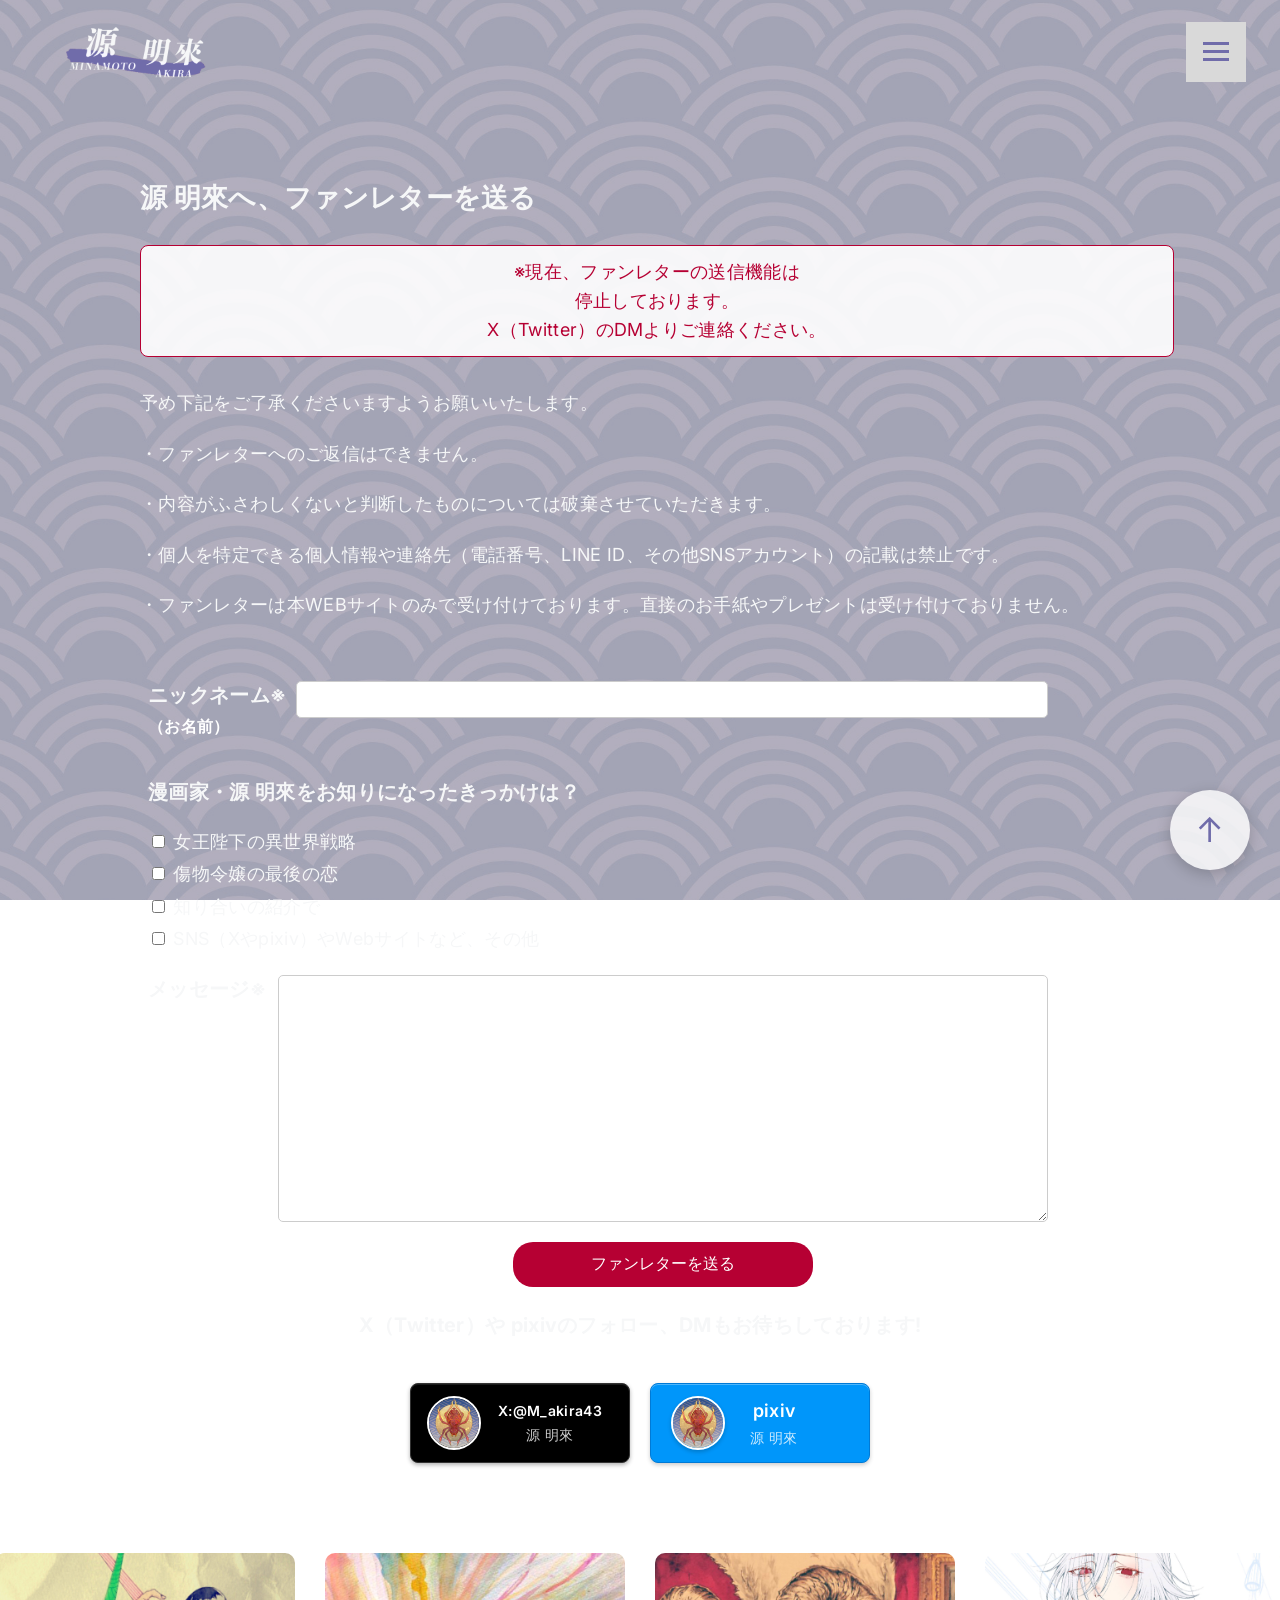
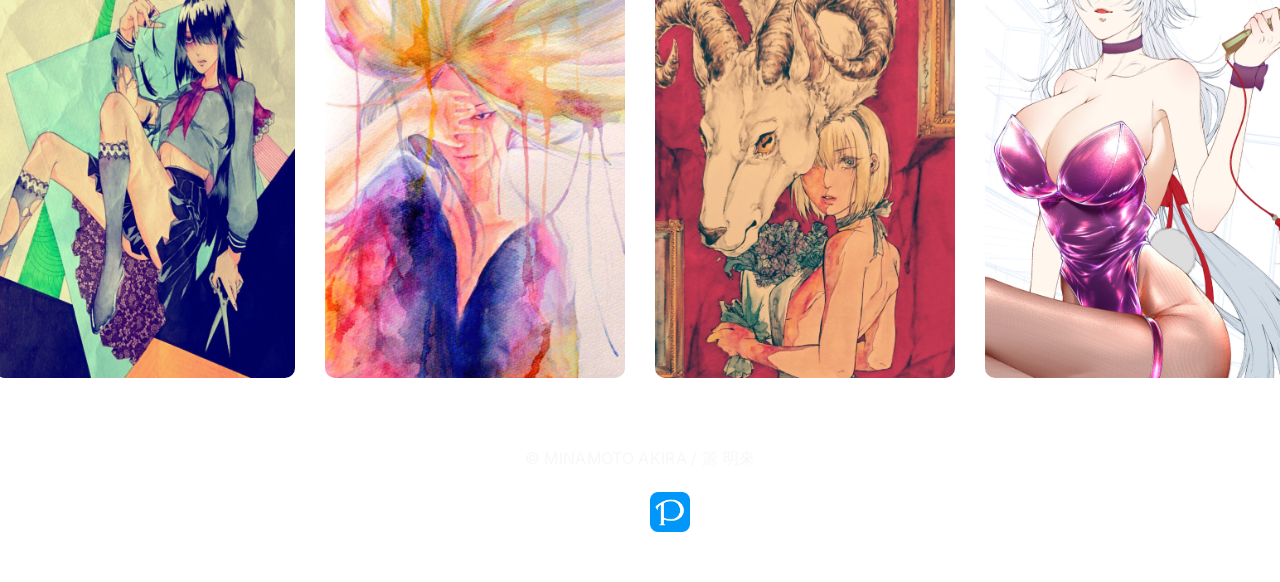
==== fanletter.html @ 26b1d5c9 "Add files via upload" ====
<!DOCTYPE html>
<html lang="ja">
<head>
    <meta charset="UTF-8">
    <title>MINAMOTO AKIRA|源明來・漫画家</title>
    <meta name="viewport" content="width=device-width, initial-scale=1">
    <link rel="icon" href="images/favicon.jpg">
    <link rel="stylesheet" href="css/style.css">
    <link rel="stylesheet" href="css/fanletter.css">
    <link rel="preconnect" href="https://fonts.googleapis.com">
    <link rel="preconnect" href="https://fonts.gstatic.com" crossorigin>
    <link href="https://fonts.googleapis.com/css2?family=Inter:wght@300;400;500;600;700&display=swap" rel="stylesheet">
    <meta name="robots" content="noindex, nofollow">
</head>

<body>
    <!-- ヘッダー -->
    <header class="header" id="header">
      <div class="container">
          <h1 class="logo">
              <img src="images/logo.png" alt="源明來（漫画家）">
          </h1>
          <button class="hamburger" id="hamburger">
            <span></span>
            <span></span>
            <span></span>
          </button>
        <nav class="globalnav">
          <ul>
            <li><a href="index.html">ホーム</a></li>
            <li><a href="index.html#profile">プロフィール</a></li>
            <li><a href="works_simple.html">源明來の作品</a></li>
            <li><a href="fanletter.html">ファンレター</a></li>
            <li><a href="index.html#notice">お知らせ</a></li>
            <li><a href="goods.html">グッズ（企画中）</a></li>
            <li><a href="contact.html">お問い合わせ</a></li>
          </ul>
        </nav>
      </div>
    </header>

    <!-- ヘッダーここまで -->

    <main>
        <article class="fanletter-text">
            <h1>源 明來へ、ファンレターを送る</h1>

            <p class="contact-note">
              ※現在、ファンレターの送信機能は<br>
              停止しております。<br>
              X（Twitter）のDMよりご連絡ください。
            </p>

            <p>予め下記をご了承くださいますようお願いいたします。</p>

            <p>・ファンレターへのご返信はできません。</p>
            <p>・内容がふさわしくないと判断したものについては破棄させていただきます。</p>
            <p>・個人を特定できる個人情報や連絡先（電話番号、LINE ID、その他SNSアカウント）の記載は禁止です。</p>
            <p>・ファンレターは本WEBサイトのみで受け付けております。直接のお手紙やプレゼントは受け付けておりません。</p>

            <form class="fanletter-form" action="#" method="post">

                <!-- ニックネーム -->
                <div class="form-group">
                    <label class="form-label">
                        ニックネーム※
                        <span class="sub-label">（お名前）</span>
                    </label>
                    <input type="text" name="nickname" required>
                </div>

                <!-- きっかけ -->
                <div class="form-group vertical">
                  <label class="form-label">
                    漫画家・源 明來をお知りになったきっかけは？
                  </label>
                </div>

              <div class="checkbox-group">
                <div>
                  <input type="checkbox" name="reason" value="女王陛下の異世界戦略">
                  <span>女王陛下の異世界戦略</span>
                </div>

                <div>
                  <input type="checkbox" name="reason" value="傷物令嬢の最後の恋">
                  <span>傷物令嬢の最後の恋</span>
                </div>

                <div>
                  <input type="checkbox" name="reason" value="知り合いの紹介">
                  <span>知り合いの紹介で</span>
                </div>

                <div>
                  <input type="checkbox" name="reason" value="SNS">
                  <span>SNS（Xやpixiv）やWebサイトなど、その他</span>
                </div>

                <!-- メッセージ -->
                <div class="form-group">
                    <label class="form-label">メッセージ※</label>
                    <textarea name="message" rows="15" required></textarea>
                </div>

                <!-- 送信ボタン -->
                <div class="form-group">
                  <span class="form-label"></span> 
                  <!-- 空ラベル -->
                  <button type="button" class="submit-btn" onclick="alert('現在ファンレター機能は停止中です。\nX（Twitter）のDMよりご連絡ください。')">
                    ファンレターを送る
                  </button>
                </div>

              </div>
            </form>

            <div class="sns-section">
          
              <p class="DM-text">
                  X（Twitter）や pixivのフォロー、DMもお待ちしております!
              </p>

                <div class="sns-buttons">
                    <a href="https://x.com/M_akira43" class="btn x" target="_blank" rel="noopener noreferrer">
                      <img src="images/アイコン.jpg" alt="">
                      <span class="sns-text">
                        <span class="main">X:@M_akira43</span>
                        <span class="sub">源 明來</span>
                      </span>
                    </a>

                    <a href="https://www.pixiv.net/users/96333804" class="btn pixiv" target="_blank" rel="noopener noreferrer">
                      <img src="images/アイコン.jpg" alt="">
                      <span class="sns-text">
                        <span class="main">pixiv</span>
                        <span class="sub">源 明來</span>
                      </span>
                    </a>
                </div>
            </div>
            
        </article>

        <div class="fanart-gallery">
            <img src="images/illust1.jpg" alt="イラスト1">
            <img src="images/illust2.jpg" alt="イラスト2">
            <img src="images/illust3.jpg" alt="イラスト3">
            <img src="images/illust4.jpg" alt="イラスト4">
        </div>

    </main>
    
    <!-- フッター -->
    <footer id="footer">
      <p>&copy; MINAMOTO AKIRA / 源 明來</p>

      <!-- SNSアイコン -->
      <div class="footer-sns-icons">
        <a href="https://x.com/M_akira43" target="_blank" rel="noopener noreferrer">
          <img src="images/x-logo/logo-white.png" alt="X">
        </a>

        <a href="https://www.pixiv.net/users/96333804" target="_blank" rel="noopener noreferrer">
          <img src="images/pixiv_logo.png" alt="pixiv">
        </a>
      </div>
    </footer>
    <!-- フッターここまで -->

    <!-- 上へ戻るボタン -->
    <a href="#" class="back-to-top">↑</a>
  
    <!-- ハンバーガーメニュー -->
    <script>
      const hamburger = document.querySelector(".hamburger");
      const nav = document.querySelector(".globalnav");
      const body = document.body;
      const navLinks = document.querySelectorAll(".globalnav a");
    
      if (hamburger) {
        hamburger.addEventListener("click", () => {
          hamburger.classList.toggle("active");
          nav.classList.toggle("active");
          body.classList.toggle("menu-open");
        });
    
        /* メニューリンクを押したら閉じる */
        navLinks.forEach(link => {
          link.addEventListener("click", () => {
            hamburger.classList.remove("active");
            nav.classList.remove("active");
            body.classList.remove("menu-open");
          });
        });
      }
    </script>
</body>
</html>
---- css/style.css ----
@charset "UTF-8";

/* =========================
   PC用
========================= */
@media screen and (max-width:1024px){
  .globalnav{
    display:none !important;
  }

  .globalnav.active{
    display:flex !important;
  }
}

/* ハンバーガー初期状態（PCでは非表示） */
.hamburger{
  display:none;
}

.menu-open{
  overflow:hidden;
}

html {
 font-size: 100%;
 scroll-behavior: smooth;
 width: 100%;
}

body {
  margin: 0;
  position: relative;
  z-index: 0;
  color:#F6F7F8;
  font-family: 'Inter', 'Noto Sans JP', sans-serif;
  font-weight: 400;
  line-height: 1.8;
  letter-spacing: 0.02em;
  overflow-x: hidden;
}

#profile {
  margin: 0 auto;
  padding-top: 40px;
}

section {
  padding: 80px 0;
}

img{
  max-width:100%;
  height:auto;
  }

/* サイト全体のリンク色を統一 */
a {
  color: inherit;
  text-decoration: none;
}

a:hover {
  opacity: 0.7;
}

/* 背景1（75% = 0.75） */
body::before {
  content: "";
  position: fixed;
  inset: 0;
  background: url("../images/背景1.jpg") center / cover no-repeat;
  opacity: 0.75;
  z-index: -2;
}

/* 背景2（45% = 0.45） */
body::after {
  content: "";
  position: fixed;
  inset: 0;
  background: url("../images/背景2.jpg") center / 180% no-repeat;
  opacity: 0.45;
  z-index: -1;
}

/* ヘッダー全体 */
.header .container {
  display: flex;
  align-items: center;
  justify-content: center; /* ← 中央配置 */
  gap: 40px; /* ロゴとメニューの間 */
  margin: 10px;
  padding: 0 20px;
}

.container {
  display: flex;
  align-items: center;
  gap: 40px;
  margin: 0 auto;
}

/* ロゴ */
.logo img {
  max-height: 70px;   /* 高さの上限 */
  height: 60px;       /* 歪み防止 */
  width: auto;        /* 比率維持 */
  display: block;
}

/* メニュー横並び */
.globalnav ul {
  font-size: 18px;
  display: flex;
  gap: 24px;   /* メニュー間の余白 */
  list-style: none;
  margin: 0;
  padding: 0;
}

.globalnav{
  display:flex;
  opacity:1;
}

.globalnav a {
  text-decoration: none;
  color: #F6F7F8;
}

#mainvisual {
  position: relative;
  width: 100%;
  padding-top: 33.33%; /* 500 ÷ 1500 */
  margin-top: 20px;
}

#mainvisual img {
  position: absolute;
  top: 0;
  left: 0;
  width: 100%;
  height: 100%;
  object-fit: cover;
}

/* プロフィール */
.name-row {
  display: flex;
  align-items: center;
  gap: 30px;
}

/* 名前＋ふりがなを縦に */
.name-group {
  display: flex;
  flex-direction: column;
  align-items: center; /* ← 中央揃え！！ */
}

/* 名前 */
.profile-content h3 {
  font-size: 32px;
  margin: 0;
  border-bottom: 2px solid #F6F7F8;
  display: inline-block;
}

/* 読み仮名 */
.profile-content .kana {
  display: block;
  font-size: 16px;
  color: #F6F7F8;
  margin-top: 0;
  margin-bottom: 10px;
}

.section-title,
.profile-content {
  max-width: 1000px;
  margin: 0 auto;
  padding: 0 20px;
}

/* 文章エリア */
.profile-content .text {
  font-size: 20px;
  line-height: 1.9;
  max-width: 100%;
}

.profile-content p {
  margin-bottom: 18px;
  white-space: nowrap;
}

.section-title {
  font-size: 46px;
}

/* プロフィールの画像エリア */
.imgbox img {
  width: 140px;
  height: 140px;
  object-fit: cover;
  border-radius: 50%;
  border: 3px solid #fff;
  box-shadow: 0 6px 20px rgba(0,0,0,0.15);
}

.name-row {
  display: flex;
  align-items: center; 
  gap: 30px;
}

/* SNSアイコン横並び */
.sns-icons {
  margin-top: 20px;
  display: flex;
  gap: 20px;
}

/* アイコン小さく */
.sns-icons img {
  width: 40px;
  height: 40px;
  object-fit: contain;
  transition: transform 0.3s ease;
}

/* ホバーで少し拡大 */
.sns-icons img:hover {
  transform: scale(1.1);
}
/* プロフィールここまで */

/* -----------------
     源明來の作品
----------------- */

#work {
  text-align: center;
  margin: 0 auto;
}

#work h2 {
  font-size: 40px;
}

/* タイトル下線 */
#work h2 a {
  position: relative;
}

#work h2 a::after {
  content: "";
  position: absolute;
  left: 0;
  bottom: -6px;
  width: 100%;
  height: 3px;
  background: #F6F7F8;
}

/* 作品グリッド */
#work ul {
  list-style: none;
  padding: 0 40px;
  margin: 40px auto 0;
  max-width: 1500px;   /* フルスクリーン対応 */
  display: grid;
  grid-template-columns: repeat(4, 1fr);
  gap: 30px;
}

/* 画像 */
#work li img {
  width: 100%;
  height: auto;
  display: block;
  border-radius: 12px;
  border: 3px solid #fff;
  box-shadow: 0 6px 18px rgba(0,0,0,0.15);
  transition: transform 0.3s ease;
}

/* ホバーアニメーション */
#work li img:hover {
  transform: scale(1.05);
}
/* 作品ここまで */

/* お知らせ */
.notice-banner {
  position: relative;
  width: 100%;
  padding-top: 33.33%; /* ← mainvisualと同じ比率 */
}

.notice-banner img {
  position: absolute;
  top: 0;
  left: 0;

  width: 100%;
  height: 100%;
  object-fit: cover;

  display: block;
}

/* お知らせ ここまで */

/* ファンレターを送る */
.fanletter-button {
  display: flex;
  align-items: center;

  gap: 30px;

  background: #FFFFFF;
  color: #000000;
  text-decoration: none;

  width: 800px;
  height: 167px;

  padding: 0 40px 0 0;
  border-radius: 20px;

  border: 4px solid #F6F7F8;

  margin: 40px auto;
  box-sizing: border-box;
  overflow: hidden;  /* ← 角丸を綺麗にする */

  transition: transform 0.25s ease, box-shadow 0.25s ease;
  position: relative;
}

#fanletter {
  margin-bottom: 50px;
}

/* 左のアイコン */
.fanletter-button img {
  width: 167px;
  height: 167px;
  object-fit: cover;
  border-radius: 20px 0 0 20px;
}

/* ホバーで少し浮く */
.fanletter-button:hover {
  transform: translateY(-5px);
  box-shadow: 0 10px 25px rgba(0,0,0,0.25);
}

.fanletter-button::after{
  content:"";
  position:absolute;
  inset:0;
  background:linear-gradient(
    120deg,
    transparent 30%,
    rgba(255,255,255,0.4),
    transparent 70%
  );
  opacity:0;
  transition:0.4s;
}

.fanletter-button:hover::after{
  opacity:1;
}

/* テキスト */
.fanletter-title {
  font-size: 24px;
  margin-bottom: 6px;
}

.fanletter-text p {
  margin-top: 0;
}

.sub-text {
  font-size: 18px;
  color: rgba(0, 0, 0, 0.55);
}

.cta-text {
  font-weight: 700;
  color: #000;
  display: inline-block;
  margin-top: 6px;
}
/* ファンレターここまで */

/* お問い合わせ */
#contact {
  width: 100%;
  display: flex;
  align-items: center;
  justify-content: center;   /* ← 中央配置 */

  gap: 60px;                 /* 文字と画像の間隔 */

  padding: 120px 120px;
  box-sizing: border-box;

  background-color: #ffffff;
  color:#000;
}

#contact .contact-title {
  font-size: 50px;
  margin-bottom: 20px;
  height: 100px;
  line-height: 100px;
}

#contact .contact-text {
  max-width: 420px;
  width: 100%;
  text-align: left;
  padding-left: 0px;
  margin: 0;
}

#contact .img {
  text-align: center;
}

#contact .img img {
  max-width: 420px;
  width: 100%;
  height: auto;
}

.contact-title {
  margin-bottom: 20px;
}

.contact-text p {
  margin-bottom: 30px;
  font-size: 26px;
  color: rgba(0, 0, 0, 0.55);
}

/* ボタン横並び */
.contact-buttons {
  display: flex;
  gap: 12px;
  margin-top: 30px;
}

/* ボタン共通 */
.contact-btn {
  display: flex;
  justify-content: center;
  align-items: center;

  width: 128px;      /* ← 横幅 */
  height: 47px;      /* ← 高さ */
  border-radius: 15px;

  font-size: 18px;
  text-decoration: none;
}

/* XのDM */
.contact-btn.x-btn {
  background: #000000;
  color: #ffffff;
  font-size: 18px;
}

/* お問い合わせ */
.contact-btn.secondary {
  background: #ffffff;
  color: #000000;
  border: 2px solid #000000;
}
/* お問い合わせ ここまで */

/* フッター */
#footer {
  text-align: center;
  padding: 40px 0;
  margin: 0 auto;
}

/* SNSアイコン横並び中央 */
.footer-sns-icons {
  display: flex;
  justify-content: center;  /* ← 中央 */
  gap: 20px;
  margin-top: 20px;
}

/* アイコンサイズ調整 */
.footer-sns-icons img {
  width: 40px;
  height: auto;
}

/* 上に戻るボタン */
.back-to-top {
  position: fixed;
  right: 30px;
  bottom: 30px;

  width: 80px;
  height: 80px;
  border-radius: 50%;

  box-shadow: 0 4px 15px rgba(0,0,0,0.20);
  background: rgba(255, 255, 255, 0.8);
  color: #706CAA;
  text-decoration: none;

  display: flex;
  justify-content: center;
  align-items: center;

  font-size: 34px;
  transition: 0.3s;
  z-index: 1000;
}

.back-to-top:hover {
  transform: translateY(-5px);
  box-shadow: 0 8px 20px rgba(0,0,0,0.2);
}
/* フッター ここまで */

/* =========================
   PC用ここまで
========================= */

/* =========================
   タブレット（〜1400px）
========================= */

@media screen and (max-width:1400px){
  .header .container{
    padding:0 24px;
  }

  .container {
    max-width:1500px;
    margin:0 auto;
    padding:0 40px;
  }

  /* ロゴ */
  .logo{
    margin:0;
    padding:12px 0;
  }

  /* プロフィール */
  .section-title {
    font-size: 40px;
    margin: 0 auto;
    padding: 0 5%;
  }
  
  .profile-content {
    display: block;
    padding: 0 5%;
  }

  .profile-content p {
    white-space: normal;     /* ← 改行OKに戻す */
    overflow: visible;
    text-overflow: clip;
  }

  .imgbox {
    flex: 0 0 auto;
    box-sizing: border-box;
  }

  .imgbox img {
    width: 100px;
    height: 100px;
  }

  /* SNSと作品の間（空間） */
  #profile.wrapper {
    padding-bottom: 20px;
  }
  /* プロフィールここまで */

  /* 作品 */
  #work li {
    padding: 0;
  }

  #work li img {
    display: block;
    box-sizing: border-box;

    width: 85%;
    height: auto;
    margin: 0 auto;  /* ← 中央配置 */

    border-radius: 12px;
    border: 3px solid #fff;
  }

  #work ul {
    grid-template-columns: repeat(2, 1fr);
    row-gap: 32px;
    column-gap: 10px;  /* ← 横の空間を調整 */
  }

  /* SNSと作品の間（空間） */
  #work.wrapper {
    padding-top: 20px;
    padding-bottom: 20px;
  }
  /* 作品ここまで */

  /* ファンレター */
  .fanletter-button {
    width: 100%;
    max-width: 700px;   /* ← 横幅を制限 */

    min-height: 150px;

    display: flex;
    align-items: center;
    gap: 40px;

    margin: 20px auto;   /* ← 中央配置 */
    padding: 0 10px 0 0;

    box-sizing: border-box;
  }

  .fanletter-button img {
    width: 150px;
    height: 160px;
    object-fit: cover;
  }

  .fanletter-title{
    font-size:20px;
  }

  .sub-text{
    font-size:16px;
  }
  /* ファンレターここまで */

  /* お問い合わせ */
  #contact {
    max-width: 1500px;
    margin: 0 auto;
    gap: 40px;
    padding:80px 40px;
    box-sizing: border-box;
  }

  #contact .contact-title {
    font-size: 44px;
    height: auto;
    line-height: 1.4;
  }

  .contact-text p {
    font-size: 20px;
  }

  #contact .img img {
    max-width: 320px;
  }
  /* お問い合わせここまで */

  /* =========================
    ハンバーガーメニュー
  ========================= */

  /* ハンバーガー */
  .hamburger{
    display:flex;
    justify-content:center;
    align-items:center;

    width:60px;      /* ← 背景サイズを大きく */
    height:60px;     /* ← 正方形 */

    position:relative;
    border:none;
    background:#D9D9D9;

    cursor:pointer;
    z-index:3000;
  }

  .hamburger span{
    position:absolute;
    left:50%;
    transform:translateX(-50%);
    width:26px;
    height:3px;
    background:#706CAA;
  }

  .hamburger span:nth-child(1){
    top:20px;
  }

  .hamburger span:nth-child(2){
    top:28px;
  }

  .hamburger span:nth-child(3){
    top:36px;
  }

  /* ハンバーガー → × */
  .hamburger.active span:nth-child(1){
    transform:translateX(-50%) rotate(45deg);
    top:28px;
  }

  .hamburger.active span:nth-child(2){
    opacity:0;
  }

  .hamburger.active span:nth-child(3){
    transform:translateX(-50%) rotate(-45deg);
    top:28px;
  }

  .globalnav{
    align-items:center;
    justify-content:center;

    position:fixed;
    top:-100%;
    left:0;
    width:100%;
    height:100vh;
  
    display:none; /* PCメニューを消す */

    transition: top 0.5s ease;
    z-index:2500;
  }

  .globalnav ul{
    flex-direction:column;
    gap:40px;
    align-items:center;
    padding:0;
  }

  .globalnav.active{
    top:0;
    display:flex;

    backdrop-filter: blur(3px);
    background: rgba(0,0,0,0.25); 
  }

  .globalnav ul li a{
    font-size: 26px;
    letter-spacing: 0.08em;
    transition:0.3s;
  }

  .globalnav ul li a:hover{
    opacity:0.6;
  }

  .globalnav ul li{
    opacity:0;
    transform:translateY(20px);
    transition:0.4s;
  }
  
  .globalnav.active ul li{
    opacity:1;
    transform:translateY(0);
  }

  /* ロゴ */
  .logo img{
    display:block;
  }

  .logo{
    margin-right:auto;
  }

  /* ハンバーガーメニュー（開いた時の背景） */
  /* 背景1 */
  .globalnav.active::before{
    content:"";
    position:absolute;
    inset:0;
    background:url("../images/背景1.jpg") center / cover no-repeat;
    opacity:1;
    z-index:-2;
  }

  /* 背景2 */
  .globalnav.active::after{
    content:"";
    position:absolute;
    inset:0;
    background:url("../images/背景2.jpg") center / 180% no-repeat;
    opacity:0.7;
    z-index:-1;
  }

}
/* ハンバーガーメニューここまで */

/* =========================
   タブレット用ここまで
========================= */

/* =========================
   スマホ用（〜665px）
========================= */
@media screen and (max-width:665px){

  section{
    padding:60px 0;
  }

  .container{
    padding:0 20px;
  }

  /* メインビジュアル高さ */
  #mainvisual{
    padding-top:55%;
  }

  /* -----------------
   プロフィール
  ----------------- */
  .profile-content{
    display: block; /* ← 縦にする */
    align-items: center;
    gap: 15px;
    position: static;
  }

   /* 名前と画像を横並びにする箱 */
  .name-row{
    display: flex;
    align-items: center;
    gap: 10px;
  }

  /* 画像 */
  .imgbox{
    position: static;
    top:25px;
    right:25px;
    flex-shrink: 0;
  }

  .imgbox img{
    width: 80px;
    height: 80px;
    border-radius:50%;
    border: 2px solid #fff;
  }

  .name-row {
    gap: 20px;
  }

  /* 名前エリア */
  .profile-content h3 {
    font-size: 20px;
    margin: 0;
  }

  .profile-content .kana{
    display: block;
    font-size: 12px;
    margin-top: 0;
    margin-bottom: 10px;
  }

  /* プロフィール文章 */
  .profile-text {
    display: flex;
    flex-direction: column;
    font-size: 14px;
  }

  /* SNS */
  .sns-icons{
    width: 80px;
    height: 80px;
    display:flex;
    justify-content:left;
    margin-top:10px;
  }

  /* SNSと作品の間（空間） */
  #profile.wrapper {
    padding-bottom: 10px;
  }
  /* プロフィールここまで */

  /* -----------------
     作品
  ----------------- */

  #work h2{
    font-size:28px;
  }

  #work ul{
    grid-template-columns:repeat(2, 1fr);
    margin: 10px;
    row-gap: 32px;
    column-gap:5px;  /* ← 横の空間を調整 */
  }

  #work li img{
    width:90%;
  }

  /* SNSと作品の間（空間） */
  #work.wrapper {
    padding-top: 10px;
    padding-bottom: 30px;
  }

  /* 作品ここまで */

  /* 作品とお知らせの間（空間） */
  #notice.wrapper {
    padding-top: 10px;
    padding-bottom: 10px;
  }

  /* -----------------
   ファンレター
  ----------------- */
  .fanletter-button{
    display:flex;
    align-items:center;

    width:350px;
    height:150px;

    gap:10px;
    transition: all 0.25s ease;
    cursor:pointer;
    position:relative;

    border-radius:20px;
  }

  .fanletter-button:hover {
    transform: translateY(-6px) scale(1.02);
    box-shadow: 0 12px 28px rgba(0,0,0,0.25);
  }

  .fanletter-button:active {
    transform: scale(0.97);
  }

  .fanletter-button::after{
    content:"";
    position:absolute;
    inset:0;
    background:linear-gradient(
      120deg,
      transparent 30%,
      rgba(255,255,255,0.4),
      transparent 70%
    );
    opacity:0;
    transition:0.4s;
  }
  
  .fanletter-button:hover::after{
    opacity:1;
  }

  .fanletter-button img {
    width: 115px;
    height: 145px;
    object-fit: cover;
  }

  .fanletter-text{
    line-height:1.3;
    flex:1;
  }

  /* タイトル */
  .fanletter-title{
    font-size:14px;
    margin-bottom:4px;
    line-height:1.4;
  }

  /* 説明文 */
  .sub-text{
    font-size:11px;
    line-height:1.4;
    word-break: break-word; 
  }

  /* ▶ファンレターを送る */
  .cta-text{
    font-size:13px;
    font-weight:600;
  }

  /* ファンレターここまで */

  /* -----------------
     お問い合わせ
  ----------------- */
  #contact{
    display:flex;
    align-items:center;
    justify-content:center;
    gap:20px;
    padding:50px 20px;
  }
  
  #contact .contact-title{
    font-size:24px;
    align-items: center;
    text-align: center;
  }

  #contact .contact-text{
    display: inline-block;
  }
  
  #contact .contact-title{
    display: block;
    text-align: left; /* ← 揃えるなら左が綺麗 */
  }
  
  .contact-text p{
    font-size:15px;
    white-space: nowrap;
  }
  
  .contact-btn{
    width:65px;
    height:30px;
    border-radius:8px;
    padding:0 6px;
  }

  /* XのDM */
  .contact-btn.x-btn {
    font-size: 14px;
  }

  /* お問い合わせ */
  .contact-btn.secondary {
    font-size: 10px;
    font-weight: 500;
  }
  
  #contact .img img{
    max-width:250px;
    width:100%;
  }
  /* お問い合わせここまで */

  /* フッター */
  #footer {
    text-align: center;
    padding: 40px 0;
    margin: 0 auto;
    font-size: 12px;
  }

  /* SNSアイコン横並び中央 */
  .footer-sns-icons {
    display: flex;
    justify-content: center;
    gap: 16px;
    margin-top: 20px;
  }

  /* アイコンサイズ */
  .footer-sns-icons img {
    width: 28px;
    height: auto;
  }
  /* フッター ここまで */

  /* -----------------
     上に戻るボタン
  ----------------- */

  .back-to-top{
    width:45px;
    height:45px;
    font-size:25px;
    right:20px;
    bottom:20px;
  }
}

/* =========================
   スマホ用ここまで
========================= */

/* =========================
   スマホ横向き（高さが低い）
========================= */
@media screen and (max-height:430px){

  .globalnav ul{
    gap:16px;
  }

  .globalnav ul li a{
    font-size:18px;
  }

  .fanletter-button{
    width: 350px;
    height: 100px; 
    padding: 5px 10px 5px 0;
    gap: 15px;
    overflow: hidden;
  }

  .fanletter-button img {
    width: 115px;
    height: 145px;
    object-fit: cover;
    object-position: center;
  }

  .fanletter-text{
    line-height:1.5;
  }

  .fanletter-title{
    font-size:13px;
  }

  .sub-text{
    font-size:12px;
  }

  .cta-text{
    font-size:13px;
  }

}
---- css/fanletter.css ----
@charset "UTF-8";
/* =========================
   PC用
========================= */

/* フォーム全体 */
.fanletter-form {
  max-width: 900px;
  margin: 40px 0 20px 0;   /* ← 左寄せ */
  display: flex;
  flex-direction: column;
  gap: 20px;
  padding: 0 8px;         /* 左右の余白は説明文と同じ */
  border-radius: 20px;
}

/* 各フォーム行 */
.form-group {
  display: flex;
  align-items: flex-start;
  gap: 10px;
  margin-top: 20px;
}

/* ニックネーム※ */
.form-label {
  min-width: 120px;        /* ラベル幅を固定 */
  font-weight: bold;
  font-size: 20px;
  line-height: 1.4;
  text-align: left;        /* 左寄せ */
}

/* （お名前） */
.sub-label {
  display: block;
  font-size: 16px;
  color: #FFFFFF;
  text-align: left;
  margin-top: 6px;
}

/* ニックネーム ※入力欄 */
.form-group input,
.form-group textarea {
  flex: 1;
  padding: 10px;
  border-radius: 5px;
  border: 1px solid #ccc;
}

/* メッセージ ※入力欄 */
.form-group textarea {
  min-height: 180px;
  resize: vertical;
}

input:focus,
textarea:focus {
  outline: none;
  border: 2px solid #b60033;
}

/* チェックボックス */
.form-group.vertical {
  flex-direction: column;
  align-items: flex-start; /* ← 左揃え */
}

/* 漫画家・源 明來をお知りになったきっかけは？ */
.form-title {
  padding-top: 28px;  /* 上に空間を追加 */
  font-weight: bold;
}

/* 源 明來へ、ファンレターを送る…説明 */
.fanletter-text {
  max-width: 1000px;   /* 横幅制限 */
  margin: 80px auto;  /* 中央寄せ */
  padding: 0 20px;    /* 左右の余白 */
  line-height: 1.8;   /* 読みやすさUP */
  font-size: 18px;
}

/* 予め下記をご了承…（説明） */
.fanletter-text p {
  white-space: nowrap;
}

/* ※現在、ファンレターの送信機能は… */
.contact-note{
  text-align: center;
  margin-bottom: 30px;
  font-size: 18px;
  line-height: 1.6;
  color: #b60033;
  background: rgba(255, 255, 255, 0.9);
  padding: 12px 16px;
  border-radius: 8px;
  border: 1px solid #b60033; 

  margin: 20px 0 30px 0;
  width: 100%;        /* ← 幅を親に合わせる */
  max-width: none;    /* ← 制限解除 */
}

/* ファンレターを送る-ボタン */
.submit-btn{
  display: block;        /* ← これが重要 */
  width: 70%;            /* ← contact-noteに合わせる */
  max-width: 300px;      /* ← 同じ基準にするとキレイ */
  margin: 0 auto;        /* ← 中央揃え */
  background: #b60033;

  cursor: not-allowed;  /* 禁止カーソル */

  color: #fff;
  border: none;
  border-radius: 20px;
  padding: 12px 20px;
  font-size: 16px;
  text-align: center;
}

.submit-btn:hover {
  transform: translateY(-2px);
  opacity: 0.8;
}

.form-group button {
  margin: 0 auto;
  display: block;
}

/* =========================
   SNSボタン共通
========================= */
.btn {
  display: flex;
  align-items: center;
  gap: 6px;               /* アイコンと文字の距離 */
  width: 220px;            /* ボタン幅統一 */
  padding: 12px 16px;
  box-sizing: border-box;
  border-radius: 8px;
  font-weight: 600;
  text-decoration: none;
  cursor: pointer;
}

.sns-section {
  display: flex;
  flex-direction: column;       /* 縦並び */
  align-items: center;          /* 横中央に揃える */
  text-align: center;           /* テキスト中央寄せ */
  margin-top: 40px;
  max-width: 600px;   /* 好きな幅でOK */
  margin: 0 auto;     /* ← 中央寄せの本体 */
}

/* 文字部分 */
.sns-text {
  display: flex;
  flex-direction: column;   /* 縦2行に */
  justify-content: center;  /* 縦中央 */
  align-items: center;      /* 横中央 */
  text-align: center;
  flex: 1;                  /* アイコンの横幅以外すべて文字に */
  padding-right: 10px;       /* アイコンと文字の余白を調整 */
}

/* =========================
   pixivボタン
========================= */
/* pixivボタン内の文字 */
.btn.pixiv .sns-text .main {
  font-size: 18px;
  line-height: 1.2;
  font-weight: 600;
  margin-bottom: 8px;   /* 下に空間を作る */
  margin-right: 20px;
}

.btn.pixiv .sns-text .sub {
  font-size: 14px;
  opacity: 0.8;
  line-height: 1.2;
  font-weight: 400;
  margin-right: 20px;
}

.btn.pixiv {
  gap: 0;   /* 完全にくっつける */
  background: #0096fa;
  color: #fff;
  border: 1px solid #007ad6;
  box-shadow: 0 2px 4px rgba(0,0,0,0.2),
              inset 0 1px 0 rgba(255,255,255,0.3);
}

.btn.pixiv:hover {
  background: #008ae6;
}

.btn.pixiv img {
  width: 50px;
  height: 50px;
  border-radius: 50%;
  border: 2px solid #fff;
  box-shadow: 0 2px 4px rgba(0,0,0,0.2);
  margin-left: 4px;
}

/* =========================
   Xボタン
========================= */
.btn.x {
  background: #000;
  color: #fff;
  border: 1px solid #333;
  box-shadow: 0 2px 4px rgba(0,0,0,0.3),
              inset 0 1px 0 rgba(255,255,255,0.1);
}

.btn.x:hover {
  background: #111;
}

/* Xボタン内のメイン文字 */
.btn.x .sns-text .main {
  font-size: 14px;
  line-height: 1.2;
  font-weight: 600;
  margin-bottom: 8px;   /* 下に空間を作る */
}

/* Xボタン内のサブ文字 */
.btn.x .sns-text .sub {
  font-size: 14px;
  opacity: 0.8;
  line-height: 1.2;
  font-weight: 400;
}

.btn.x img {
  width: 50px;
  height: 50px;
  border-radius: 50%;
  border: 2px solid #fff;
  box-shadow: 0 2px 4px rgba(0,0,0,0.2);
  margin-right: 10px;
}

/* SNSボタン配置 */
.sns-buttons {
  display: flex;
  justify-content: center;
  gap: 20px;
  margin-top: 20px;
}

.btn:hover img {
  transform: scale(1.1);
  transition: transform 0.2s ease;
}

/* X（Twitter）やpixiv… */
.DM-text {
  font-size: 20px;
  font-weight: bold;
}

/* イラスト */
.fanart-gallery {
  display: flex;
  justify-content: center; /* 中央寄せ */
  gap: 10px;
  margin-top: 40px;
}

.fanart-gallery img {
  width: 300px;  /* 固定サイズにする */
  height: auto;
  margin: 10px;
  border-radius: 10px;
}

/* PC用 ここまで */

/* =========================
   タブレット（768px〜1200px）
========================= */
@media screen and (min-width: 768px) and (max-width: 1200px) {

  /* フォーム */
  .fanletter-form {
    max-width: 85%;
    padding: 0 16px;
    box-sizing: border-box;
  }

  .fanletter-text {
    max-width: 70%;
    margin: 80px auto;
    padding: 0 16px;
    box-sizing: border-box;
  }

  .fanletter-text h1 {
    font-size: 26px;
    box-sizing: border-box;
  }

  .fanletter-text p {
    white-space: normal;
    margin: 20px auto;
    box-sizing: border-box;
  }

  .form-label {
    font-size: 18px;
  }

  /* ※現在、ファンレターの送信機能は… */
  .contact-note{
  font-size: 18px;
  white-space: normal;
  word-break: keep-all;   /* 日本語を変なところで切らない */
  }

  /* SNSボタン */
  .sns-buttons {
    display: flex;
    justify-content: center;
    flex-wrap: nowrap; /* ← 折り返さない */
    gap: 20px;
  }

  .btn {
    width: auto;        /* ← 固定幅やめる */
    min-width: 180px;   /* ← 最低幅だけ確保 */
    max-width: 220px;
    box-sizing: border-box;
  }

  .btn.x img {
    margin-right: 6px; /* ← 少し縮める */
  }

  /* X（Twitter）やpixiv… */
  .DM-text {
    font-size: 16px;
    max-width: 90%;
    margin: 0 auto;
  }

  /* 画像 */
  .fanart-gallery img {
    width: calc(25% - 10px); /* ← gap分考慮 */
    max-width: 160px;        /* ← iPadでちょうどいいサイズ */
  }

}

/* タブレット用 ここまで */

/* =========================
   スマホ（〜750px）
========================= */
@media screen and (min-width: 360px) and (max-width: 750px) {

  /* フォーム */
  .fanletter-form {
    max-width: 85%;
    padding: 0 16px;
  }

  .fanletter-text {
    max-width: 100%;
    margin: 60px auto;
    padding: 0 16px;
  }

  .fanletter-text h1 {
    font-size: 22px;
  }

  .fanletter-text p {
    white-space: normal;
    font-size: 14px;
    line-height: 1.6;
  }

  /* フォームを縦並び */
  .form-group {
    flex-direction: column;
    gap: 6px;
  }

  .form-label {
    min-width: auto;
    font-size: 14px;
  }

  /* 入力欄 */
  .form-group input,
  .form-group textarea {
    width: 100%;
  }

/* checkbox全体を強制的にブロック化 */
  .checkbox-group {
    display: block;
    width: 100%;
    flex: none;
  }

  /* 1行ずつ */
  .checkbox-group div {
    display: flex;
    align-items: center;
    gap: 8px;
    margin-top: 6px;
    width: 100%;
  }

  /* チェックボックス */
  .checkbox-group input {
    flex-shrink: 0; /* ← 潰れ防止 */
  }

  /* テキスト */
  .checkbox-group span {
    font-size: 14px;
    line-height: 1.4;
  }

  /* ※現在、ファンレターの送信機能は… */
  .contact-note{
    width: 85%;
    font-size: 14px;
    white-space: normal;
    word-break: keep-all;   /* 日本語を変なところで切らない */
  }


  /* ボタン */
  .form-group button {
    width: 100%;
  }

  /* SNSボタン（縦並び） */
  .sns-buttons {
    flex-direction: column;
    align-items: center;
    gap: 12px;
  }

  .btn {
    width: 100%;
    max-width: 280px;
  }

  /* X（Twitter）やpixiv… */
  .DM-text {
    max-width: 240px;
    margin: 0 auto;
    text-align: center;
    line-height: 1.6;
    word-break: keep-all;
  }

  /* 画像（2列にするのがベスト） */
  .fanart-gallery {
    display: flex;
    flex-wrap: wrap;
    justify-content: center;
    gap: 10px;
  }

  .fanart-gallery img {
    width: calc(50% - 5px); /* ← gapの半分にする */
    max-width: none;
  }

}

/* 横向きスマホだけ4列 */
@media screen and (max-width: 750px) and (orientation: landscape) {

  .fanart-gallery {
    display: grid;
    grid-template-columns: repeat(4, 1fr);
    gap: 8px;
  }

  .fanart-gallery img {
    width: 85%;
    margin: 0 auto;
  }

}

@media screen and (min-width: 360px) and (max-width: 750px){

  .submit-btn{
    width: 70%;          /* ← 小さくする */
    max-width: 220px;    /* ← 上限もつけると安定 */
    padding: 10px 20px;  /* ← 横の余白を減らす */
    font-size: 15px;     /* ← 少し小さく */
  }

  /* ※現在、ファンレターの送信機能は… */
  .contact-note{
    width: 90%;
    font-size: 12px;
    white-space: normal;
    word-break: keep-all;   /* 日本語を変なところで切らない */
  }

}

/* スマホ用 ここまで */
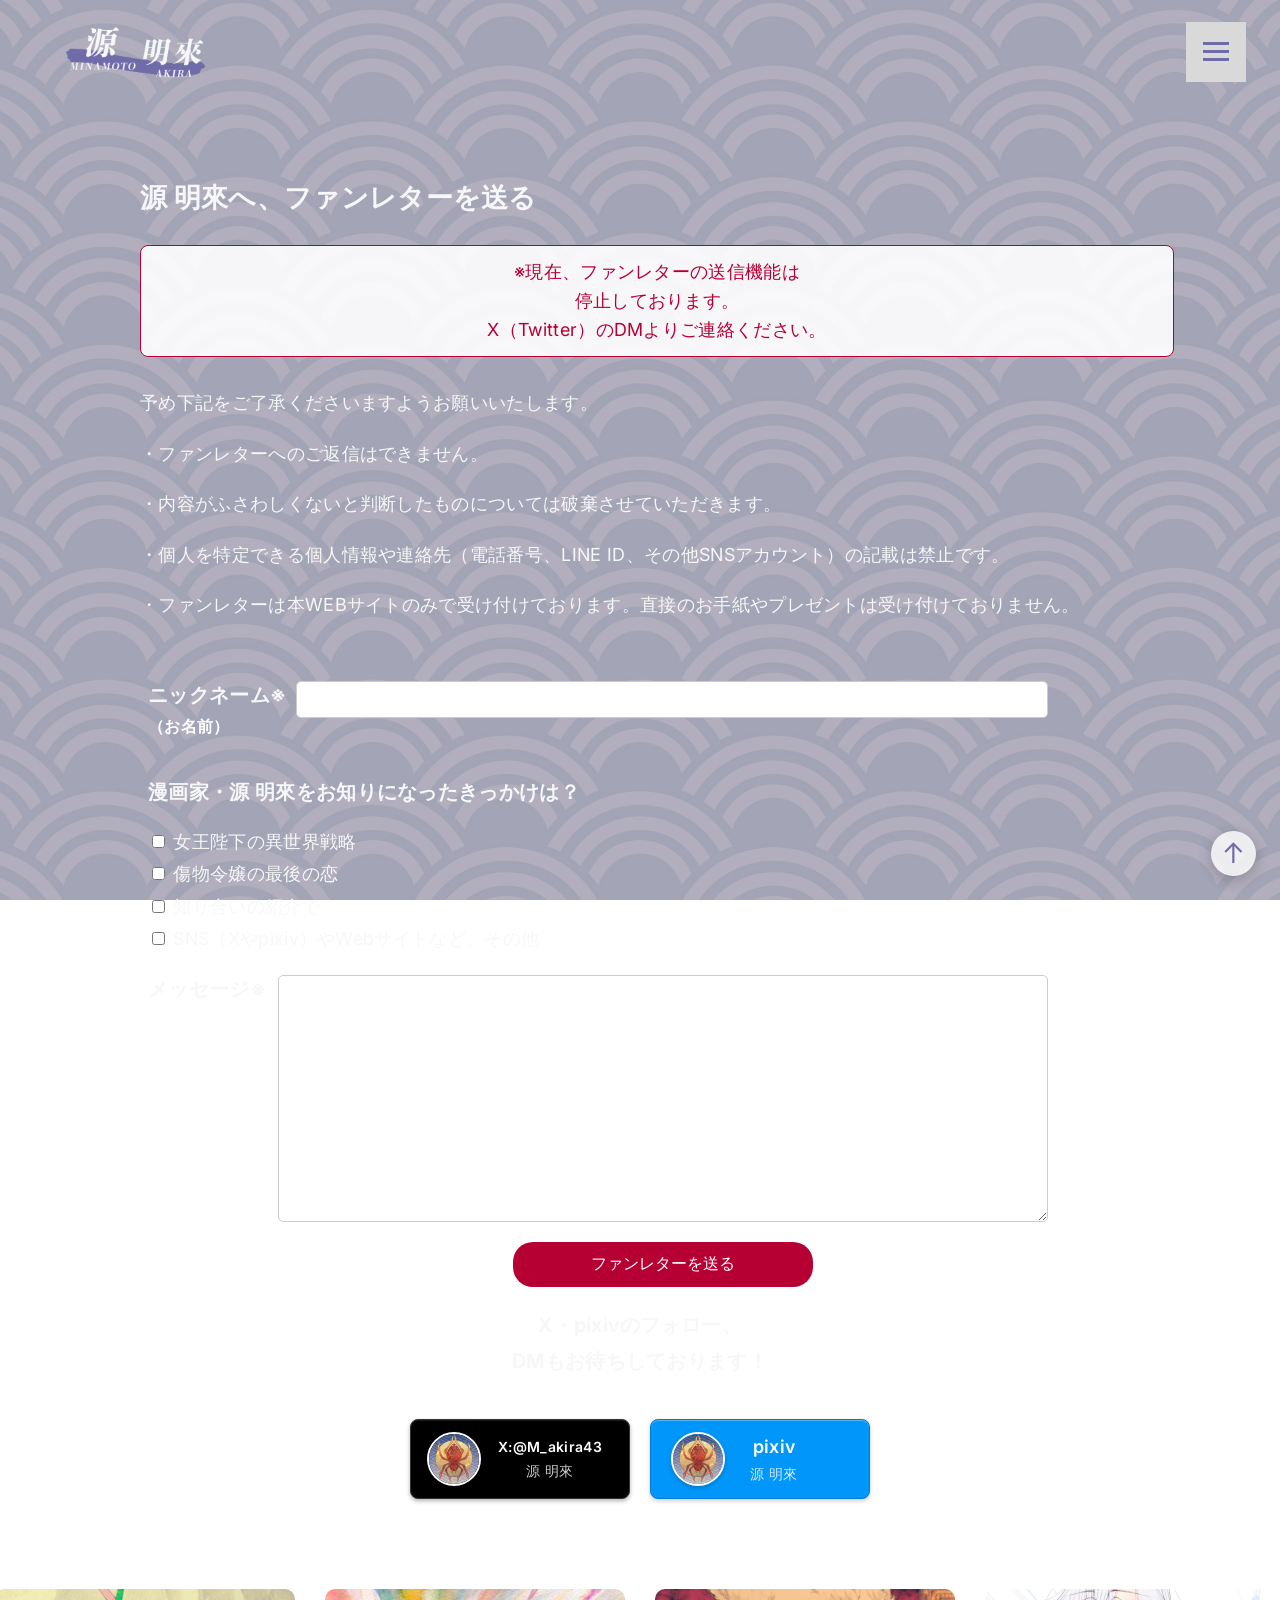
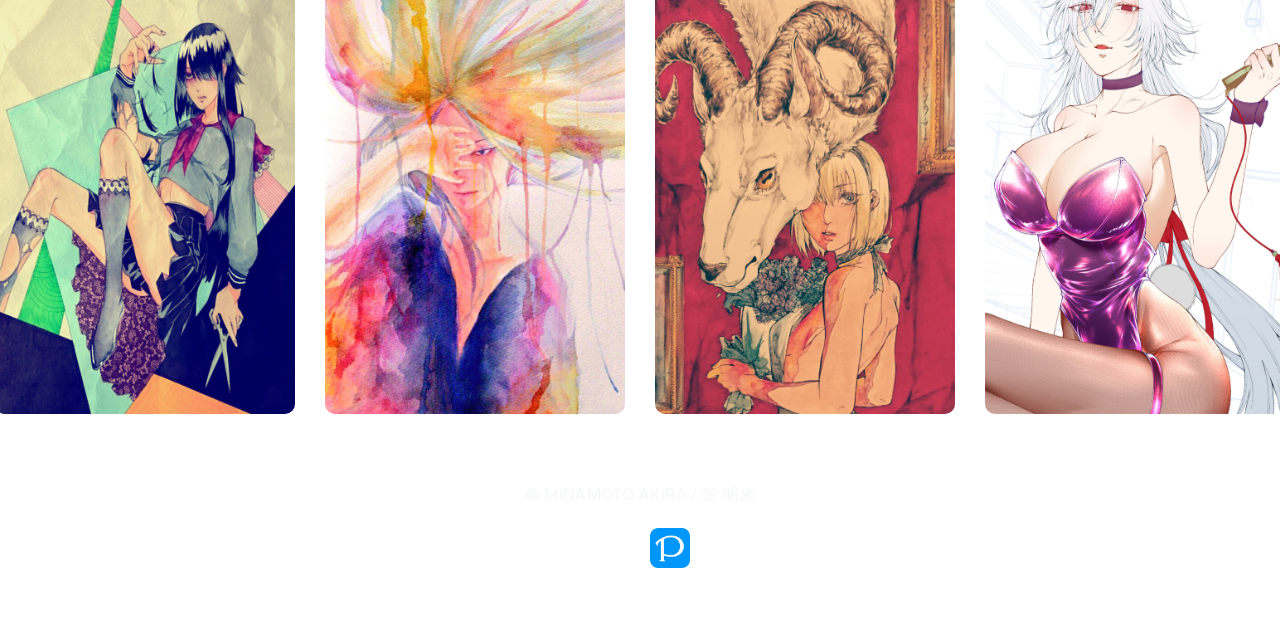
==== commit e037695f: "Add files via upload" ====
--- a/fanletter.html
+++ b/fanletter.html
@@ -118,7 +118,8 @@
             <div class="sns-section">
           
               <p class="DM-text">
-                  X（Twitter）や pixivのフォロー、DMもお待ちしております!
+                X・pixivのフォロー、<br>
+                DMもお待ちしております！
               </p>
 
                 <div class="sns-buttons">
--- a/css/style.css
+++ b/css/style.css
@@ -510,11 +510,11 @@
 /* 上に戻るボタン */
 .back-to-top {
   position: fixed;
-  right: 30px;
-  bottom: 30px;
-
-  width: 80px;
-  height: 80px;
+  right: 24px;
+  bottom: 24px;
+
+  width: 56px;
+  height: 56px;
   border-radius: 50%;
 
   box-shadow: 0 4px 15px rgba(0,0,0,0.20);
@@ -526,7 +526,7 @@
   justify-content: center;
   align-items: center;
 
-  font-size: 34px;
+  font-size: 24px;
   transition: 0.3s;
   z-index: 1000;
 }
@@ -681,6 +681,15 @@
     max-width: 320px;
   }
   /* お問い合わせここまで */
+
+  /* -----------------
+     上に戻るボタン
+  ----------------- */
+  .back-to-top{
+    width:45px;
+    height:45px;
+    font-size:28px;
+  }
 
   /* =========================
     ハンバーガーメニュー
@@ -1109,14 +1118,58 @@
   /* -----------------
      上に戻るボタン
   ----------------- */
-
   .back-to-top{
-    width:45px;
-    height:45px;
-    font-size:25px;
-    right:20px;
-    bottom:20px;
-  }
+    width:35px;
+    height:35px;
+    font-size:20px;
+    right:10px;
+    bottom:10px;
+  }
+
+  /* =========================
+    ハンバーガーメニュー
+  ========================= */
+
+  /* ハンバーガー */
+  .hamburger{
+    width:40px;
+    height:40px;
+  }
+
+  /* 線 */
+  .hamburger span{
+    width:18px;
+    height:2px;
+  }
+
+  /* 3本の位置 */
+  .hamburger span:nth-child(1){
+    top:13px;
+  }
+
+  .hamburger span:nth-child(2){
+    top:19px;
+  }
+
+  .hamburger span:nth-child(3){
+    top:25px;
+  }
+
+  /* ハンバーガー → × */
+  .hamburger.active span:nth-child(1){
+    transform: translate(-50%, -50%) rotate(45deg);
+    top: 50%;
+  }
+
+  .hamburger.active span:nth-child(2){
+    opacity: 0;
+  }
+
+  .hamburger.active span:nth-child(3){
+    transform: translate(-50%, -50%) rotate(-45deg);
+    top: 50%;
+  }
+
 }
 
 /* =========================
@@ -1167,4 +1220,59 @@
     font-size:13px;
   }
 
+  /* -----------------
+     上に戻るボタン
+  ----------------- */
+  .back-to-top{
+    width:45px;
+    height:45px;
+    font-size:26px;
+    right:15px;
+    bottom:15px;
+  }
+
+  /* =========================
+    ハンバーガーメニュー
+  ========================= */
+
+  /* ハンバーガー */
+  .hamburger{
+    width:38px;
+    height:38px;
+  }
+
+  /* 線 */
+  .hamburger span{
+    width:16px;
+    height:2px;
+  }
+
+  /* 位置調整 */
+  .hamburger span:nth-child(1){
+    top:12px;
+  }
+
+  .hamburger span:nth-child(2){
+    top:18px;
+  }
+
+  .hamburger span:nth-child(3){
+    top:24px;
+  }
+
+  /* ハンバーガー → × */
+  .hamburger.active span:nth-child(1){
+    transform: translate(-50%, -50%) rotate(45deg);
+    top: 50%;
+  }
+
+  .hamburger.active span:nth-child(2){
+    opacity: 0;
+  }
+
+  .hamburger.active span:nth-child(3){
+    transform: translate(-50%, -50%) rotate(-45deg);
+    top: 50%;
+  }
+
 }
